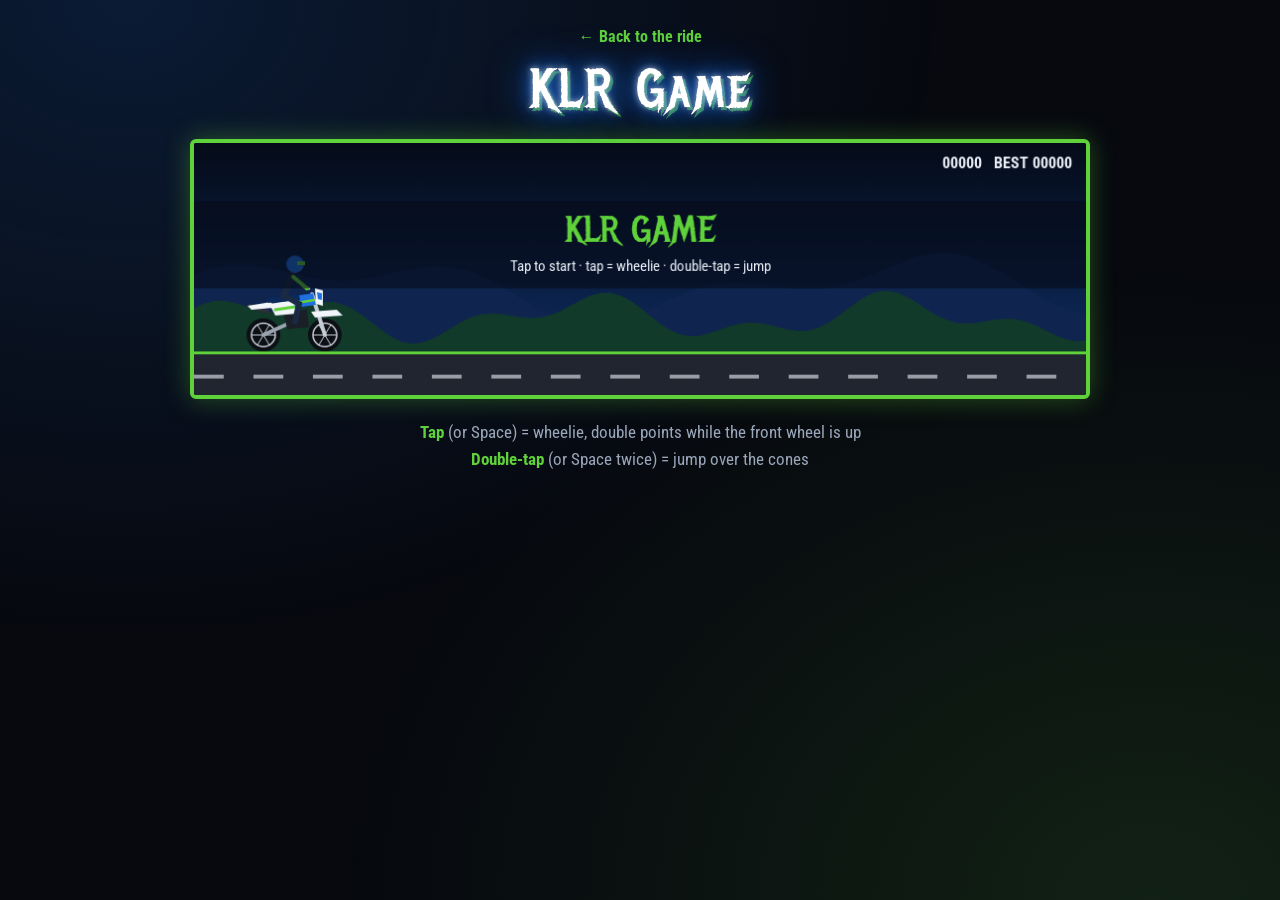
==== game.html @ b82c3928 "Add the KLR Game: wheelie and jump over traffic cones - game.html + game.js: canvas endless runner w" ====
<!DOCTYPE html>
<html lang="en">
<head>
    <meta charset="UTF-8">
    <meta name="viewport" content="width=device-width, initial-scale=1.0">
    <title>KLR Game - KLR becomes 36</title>
    <link rel="preconnect" href="https://fonts.googleapis.com">
    <link rel="preconnect" href="https://fonts.gstatic.com" crossorigin>
    <link href="https://fonts.googleapis.com/css2?family=Metal+Mania&family=Roboto+Condensed:wght@400;700;900&display=swap" rel="stylesheet">
    <link rel="stylesheet" href="style.css?v=20261026b">
</head>
<body class="game-page">
    <div class="stars"></div>

    <main class="container game-wrap">
        <a class="back-link" href="index.html">← Back to the ride</a>
        <h1 class="title game-title">KLR Game</h1>
        <canvas id="game" class="game-canvas" aria-label="KLR game: tap for a wheelie, double-tap to jump over the traffic cones"></canvas>
        <div class="game-help">
            <p><strong>Tap</strong> (or Space) = wheelie, double points while the front wheel is up</p>
            <p><strong>Double-tap</strong> (or Space twice) = jump over the cones</p>
        </div>
    </main>

    <script src="game.js?v=20261026b"></script>
</body>
</html>
---- style.css ----
/* Color Palette: KLR tank blue + Kawasaki green on a dark stage */
:root {
    --blue: #1f6fe0;
    --blue-dark: #0a2a5c;
    --green: #5fd13a;
    --green-dark: #2f8f1c;
    --bg: #07090f;
    --surface: #111827;
    --surface-2: #1a2333;
    --text: #e9eef6;
    --muted: #9aa7ba;
    --border: #2a3548;
    --success: #2ecc71;
    --font-rock: 'Metal Mania', 'Impact', fantasy;
    --font-body: 'Roboto Condensed', 'Segoe UI', Tahoma, Geneva, Verdana, sans-serif;
}

* {
    margin: 0;
    padding: 0;
    box-sizing: border-box;
}

html, body {
    font-family: var(--font-body);
    line-height: 1.6;
    color: var(--text);
    background: var(--bg);
}

/* Background glow */
.stars {
    position: fixed;
    top: 0;
    left: 0;
    width: 100%;
    height: 100%;
    background:
        radial-gradient(ellipse at 10% 0%, rgba(31, 111, 224, 0.18) 0%, transparent 50%),
        radial-gradient(ellipse at 90% 100%, rgba(95, 209, 58, 0.12) 0%, transparent 50%);
    pointer-events: none;
    z-index: -1;
}

/* Header Hero */
.hero {
    background:
        radial-gradient(ellipse at 50% 30%, rgba(31, 111, 224, 0.55) 0%, transparent 65%),
        linear-gradient(180deg, var(--blue-dark) 0%, #050b18 100%);
    color: white;
    text-align: center;
    padding: 70px 20px 150px;
    position: relative;
    overflow: hidden;
}

.hero-content {
    position: relative;
    z-index: 2;
}

.title {
    font-family: var(--font-rock);
    font-size: 5rem;
    font-weight: 400;
    line-height: 1.1;
    margin-bottom: 10px;
    letter-spacing: 3px;
    color: #fff;
    text-shadow:
        0 0 6px rgba(255, 255, 255, 0.6),
        0 0 18px var(--blue),
        0 0 40px var(--blue),
        3px 3px 0 var(--green-dark);
}

.subtitle {
    font-size: 1.6rem;
    margin-bottom: 10px;
    font-weight: 700;
    letter-spacing: 3px;
    text-transform: uppercase;
}

.tagline {
    font-size: 1.1rem;
    color: var(--green);
    font-weight: 900;
    letter-spacing: 4px;
    text-transform: uppercase;
    text-shadow: 0 0 12px rgba(95, 209, 58, 0.6);
}

/* Header collage: three tilted prints, the Athens view on top in the middle */
.hero-collage {
    display: flex;
    justify-content: center;
    align-items: center;
    max-width: 980px;
    margin: 40px auto 0;
}

.collage-photo {
    display: block;
    min-width: 0;
    object-fit: cover;
    border: 4px solid var(--blue);
    border-radius: 6px;
    box-shadow:
        0 0 0 3px var(--blue-dark),
        0 0 24px rgba(31, 111, 224, 0.45),
        0 16px 36px rgba(0, 0, 0, 0.6);
    transition: transform 0.3s ease;
}

.collage-left {
    width: 30%;
    aspect-ratio: 4 / 3;
    transform: rotate(-7deg) translateX(10%);
    z-index: 1;
}

.collage-main {
    width: 48%;
    aspect-ratio: 3 / 2;
    border-color: var(--green);
    box-shadow:
        0 0 0 4px var(--blue-dark),
        0 0 30px rgba(95, 209, 58, 0.45),
        0 18px 40px rgba(0, 0, 0, 0.6);
    transform: rotate(-1.5deg);
    z-index: 2;
}

.collage-right {
    width: 24%;
    aspect-ratio: 4 / 5;
    transform: rotate(6deg) translateX(-12%);
    z-index: 1;
}

.collage-photo:hover {
    z-index: 3;
}

/* Flames: two layers of tiled flame tongues, blue behind and green in front */
.flames {
    position: absolute;
    left: 0;
    right: 0;
    bottom: 0;
    height: 120px;
    pointer-events: none;
    z-index: 1;
}

.flames::before,
.flames::after {
    content: '';
    position: absolute;
    inset: 0;
    background-repeat: repeat-x;
    background-position: 0 calc(100% + 4px);
    transform-origin: bottom;
}

.flames::before {
    background-image: url("data:image/svg+xml,%3Csvg xmlns='http://www.w3.org/2000/svg' width='160' height='124' viewBox='0 0 160 124'%3E%3Cdefs%3E%3ClinearGradient id='g' x1='0' y1='1' x2='0' y2='0'%3E%3Cstop offset='0' stop-color='%2379b8ff'/%3E%3Cstop offset='0.25' stop-color='%234b93f0'/%3E%3Cstop offset='0.7' stop-color='%231f6fe0'/%3E%3Cstop offset='1' stop-color='%231f6fe0' stop-opacity='0'/%3E%3C/linearGradient%3E%3C/defs%3E%3Cpath fill='url(%23g)' d='M0 120 C8 95 2 70 18 40 C20 65 30 78 36 70 C44 55 38 30 58 0 C62 35 82 50 74 80 C86 66 92 58 100 38 C106 62 118 72 112 92 C124 80 132 70 140 50 C146 72 156 100 160 120 Z'/%3E%3C/svg%3E");
    background-size: 160px 124px;
    opacity: 0.9;
    animation: flicker 1.6s ease-in-out infinite alternate;
}

.flames::after {
    background-image: url("data:image/svg+xml,%3Csvg xmlns='http://www.w3.org/2000/svg' width='120' height='94' viewBox='0 0 120 94'%3E%3Cdefs%3E%3ClinearGradient id='g' x1='0' y1='1' x2='0' y2='0'%3E%3Cstop offset='0' stop-color='%23a6f07f'/%3E%3Cstop offset='0.3' stop-color='%235fd13a'/%3E%3Cstop offset='0.75' stop-color='%232f8f1c'/%3E%3Cstop offset='1' stop-color='%232f8f1c' stop-opacity='0'/%3E%3C/linearGradient%3E%3C/defs%3E%3Cpath fill='url(%23g)' d='M0 90 C6 72 4 55 16 34 C18 52 26 60 30 54 C36 42 32 24 46 4 C50 30 64 40 58 62 C68 52 72 44 78 28 C84 48 92 54 88 70 C98 60 104 52 110 36 C114 56 118 78 120 90 Z'/%3E%3C/svg%3E");
    background-size: 120px 94px;
    background-position: 40px calc(100% + 4px);
    animation: flicker 1.1s ease-in-out infinite alternate-reverse;
}

@keyframes flicker {
    0%   { transform: scaleY(1); }
    35%  { transform: scaleY(1.12); }
    70%  { transform: scaleY(0.92); }
    100% { transform: scaleY(1.06); }
}

/* Container */
.container {
    max-width: 1100px;
    margin: 0 auto;
    padding: 0 20px;
}

/* Sections */
section {
    padding: 70px 0;
}

h2 {
    font-family: var(--font-rock);
    font-weight: 400;
    font-size: 3rem;
    letter-spacing: 2px;
    margin-bottom: 30px;
    color: var(--green);
    text-align: center;
    text-shadow: 0 0 16px rgba(95, 209, 58, 0.45);
}

h2::before,
h2::after {
    content: '🔥';
    font-size: 0.6em;
    vertical-align: middle;
    margin: 0 14px;
    text-shadow: none;
}

/* Event Details */
.event-details {
    background: linear-gradient(180deg, #050b18 0%, var(--bg) 100%);
}

.details-grid {
    display: grid;
    grid-template-columns: repeat(auto-fit, minmax(260px, 1fr));
    gap: 30px;
    margin-top: 40px;
}

.detail-card {
    background: var(--surface);
    padding: 30px;
    border-radius: 6px;
    text-align: center;
    border: 1px solid var(--border);
    border-top: 4px solid var(--green);
    box-shadow: 0 6px 18px rgba(0, 0, 0, 0.4);
    transition: transform 0.3s ease, box-shadow 0.3s ease;
}

.detail-card:hover {
    transform: translateY(-5px) rotate(-0.5deg);
    box-shadow: 0 0 24px rgba(31, 111, 224, 0.5);
}

.detail-icon {
    font-size: 2.5rem;
    margin-bottom: 15px;
}

.detail-card h3 {
    color: var(--blue);
    margin-bottom: 10px;
    font-size: 1.3rem;
    font-weight: 900;
    letter-spacing: 3px;
    text-transform: uppercase;
    filter: brightness(1.4);
}

.detail-card p {
    margin: 5px 0;
    font-size: 1.15rem;
    font-weight: 700;
}

.detail-card .small {
    color: var(--muted);
    font-size: 0.95rem;
    font-weight: 400;
}

.ride-note {
    max-width: 700px;
    margin: 40px auto 0;
    text-align: center;
    font-size: 1.25rem;
    color: var(--text);
}

/* About Section */
.about {
    line-height: 1.8;
}

.about-grid {
    display: grid;
    grid-template-columns: minmax(0, 420px) minmax(0, 1fr);
    gap: 40px;
    align-items: center;
}

.about-photo {
    display: block;
    width: 100%;
    border: 4px solid var(--blue);
    border-radius: 6px;
    transform: rotate(2deg);
    box-shadow:
        0 0 26px rgba(31, 111, 224, 0.5),
        0 14px 30px rgba(0, 0, 0, 0.6);
}

.about-text p {
    font-size: 1.2rem;
    margin-bottom: 20px;
    color: var(--text);
}

.about-text strong {
    color: var(--green);
    letter-spacing: 1px;
}

/* RSVP Section */
.rsvp-section {
    background: linear-gradient(180deg, var(--bg) 0%, #0b1424 100%);
}

.section-subtitle {
    text-align: center;
    font-size: 1.2rem;
    color: var(--muted);
    margin-bottom: 40px;
}

.rsvp-form {
    max-width: 600px;
    margin: 0 auto;
    background: var(--surface);
    padding: 40px;
    border-radius: 6px;
    border: 1px solid var(--border);
    box-shadow: 0 0 30px rgba(31, 111, 224, 0.2);
}

.form-group {
    margin-bottom: 25px;
}

.form-group label {
    display: block;
    margin-bottom: 8px;
    font-weight: 700;
    color: var(--green);
    font-size: 1rem;
    letter-spacing: 1px;
    text-transform: uppercase;
}

.form-group input,
.form-group select,
.form-group textarea {
    width: 100%;
    padding: 12px;
    background: var(--surface-2);
    color: var(--text);
    border: 2px solid var(--border);
    border-radius: 4px;
    font-size: 1rem;
    font-family: inherit;
    transition: border-color 0.3s ease, box-shadow 0.3s ease;
}

.form-group input::placeholder,
.form-group textarea::placeholder {
    color: #6b778a;
}

.form-group input:focus,
.form-group select:focus,
.form-group textarea:focus {
    outline: none;
    border-color: var(--blue);
    box-shadow: 0 0 0 3px rgba(31, 111, 224, 0.3);
}

.radio-group {
    display: flex;
    flex-direction: column;
    gap: 12px;
}

.form-group .radio-label {
    display: flex;
    align-items: center;
    cursor: pointer;
    font-weight: 400;
    color: var(--text);
    text-transform: none;
    letter-spacing: 0;
    gap: 10px;
}

.radio-label input[type="radio"] {
    width: auto;
    margin: 0;
    cursor: pointer;
    accent-color: var(--green);
}

.btn-submit {
    width: 100%;
    padding: 16px;
    background: linear-gradient(135deg, var(--green-dark) 0%, var(--green) 50%, var(--blue) 100%);
    background-size: 200% 100%;
    color: #fff;
    border: none;
    border-radius: 4px;
    font-family: var(--font-rock);
    font-size: 1.6rem;
    letter-spacing: 2px;
    cursor: pointer;
    text-shadow: 2px 2px 0 rgba(0, 0, 0, 0.4);
    transition: transform 0.2s ease, box-shadow 0.2s ease, background-position 0.4s ease;
}

.btn-submit:hover {
    transform: translateY(-2px);
    background-position: 100% 0;
    box-shadow: 0 0 24px rgba(95, 209, 58, 0.6);
}

.btn-submit:active {
    transform: translateY(0);
}

.btn-submit:disabled {
    opacity: 0.6;
    cursor: wait;
    transform: none;
}

.form-error {
    margin-top: 15px;
    color: #ff6b6b;
    text-align: center;
    font-weight: 700;
}

.success-message {
    background: linear-gradient(135deg, var(--green-dark) 0%, var(--blue) 100%);
    color: white;
    padding: 20px;
    border-radius: 4px;
    text-align: center;
    font-weight: 700;
    margin-top: 20px;
    animation: slideIn 0.3s ease;
}

@keyframes slideIn {
    from {
        opacity: 0;
        transform: translateY(-10px);
    }
    to {
        opacity: 1;
        transform: translateY(0);
    }
}

/* Riders Section */
.riders {
    background: #0b1424;
}

.riders-list {
    display: grid;
    grid-template-columns: repeat(auto-fill, minmax(250px, 1fr));
    gap: 20px;
    margin-bottom: 30px;
}

.rider-card {
    background: var(--surface);
    padding: 20px;
    border-radius: 6px;
    border: 1px solid var(--border);
    border-left: 4px solid var(--green);
}

.rider-name {
    font-weight: 900;
    color: var(--text);
    margin-bottom: 5px;
    font-size: 1.1rem;
}

.rider-bike {
    font-size: 0.95rem;
    color: var(--muted);
    margin-bottom: 8px;
}

.rider-status {
    display: inline-block;
    padding: 4px 10px;
    background: var(--green);
    color: #06210a;
    border-radius: 20px;
    font-size: 0.8rem;
    font-weight: 900;
    text-transform: uppercase;
}

.riders-count {
    text-align: center;
    font-size: 1.2rem;
    color: var(--muted);
    font-style: italic;
}

/* Footer */
footer {
    position: relative;
    background: #03060c;
    color: var(--text);
    text-align: center;
    padding: 30px 20px 100px;
    overflow: hidden;
}

footer p {
    position: relative;
    z-index: 2;
    margin: 10px 0;
}

.flames-footer {
    height: 80px;
    opacity: 0.6;
}

.flames-footer::before {
    background-size: 107px 83px;
}

.flames-footer::after {
    background-size: 80px 63px;
}

.social {
    font-size: 0.95rem;
    color: var(--green);
}

/* Responsive Design */
@media (max-width: 768px) {
    .title {
        font-size: 3.2rem;
    }

    .subtitle {
        font-size: 1.2rem;
    }

    h2 {
        font-size: 2.2rem;
    }

    h2::before,
    h2::after {
        margin: 0 8px;
    }

    section {
        padding: 50px 0;
    }

    .rsvp-form {
        padding: 25px;
    }

    .details-grid {
        grid-template-columns: 1fr;
        gap: 20px;
    }

    .about-grid {
        grid-template-columns: 1fr;
        gap: 30px;
    }

    .about-photo {
        max-width: 340px;
        margin: 0 auto;
    }

    .riders-list {
        grid-template-columns: repeat(auto-fill, minmax(200px, 1fr));
    }

    .hero {
        padding: 50px 16px 110px;
    }

    .hero-collage {
        display: grid;
        grid-template-columns: 1fr 1fr;
        gap: 18px 14px;
        max-width: 480px;
    }

    .collage-main {
        grid-column: 1 / -1;
        order: -1;
        width: 100%;
    }

    .collage-left,
    .collage-right {
        width: 100%;
        aspect-ratio: 1;
    }

    .collage-left {
        transform: rotate(-4deg);
    }

    .collage-right {
        transform: rotate(4deg);
    }

    .flames {
        height: 80px;
    }
}

@media (max-width: 480px) {
    .title {
        font-size: 2.6rem;
    }

    .container {
        padding: 0 16px;
    }

    .rsvp-form {
        padding: 20px;
    }

    .radio-group {
        gap: 8px;
    }
}

@media (prefers-reduced-motion: reduce) {
    .flames::before,
    .flames::after {
        animation: none;
    }
}

/* Clickable route card and place links */
.detail-card-link {
    display: block;
    color: inherit;
    text-decoration: none;
}

.detail-card-link .small {
    color: var(--green);
}

.place-link {
    color: var(--text);
    text-decoration: none;
    border-bottom: 2px solid var(--green);
}

.place-link:hover {
    color: var(--green);
}

/* Game button in the header */
.btn-game {
    display: inline-block;
    margin-bottom: 26px;
    padding: 10px 22px;
    color: #fff;
    text-decoration: none;
    font-weight: 900;
    letter-spacing: 1px;
    text-transform: uppercase;
    background: linear-gradient(135deg, var(--green-dark) 0%, var(--green) 50%, var(--blue) 100%);
    border-radius: 999px;
    box-shadow: 0 0 18px rgba(95, 209, 58, 0.5);
    transition: transform 0.2s ease, box-shadow 0.2s ease;
}

.btn-game:hover {
    transform: translateY(-2px) scale(1.03);
    box-shadow: 0 0 28px rgba(95, 209, 58, 0.8);
}

/* Game page */
.game-wrap {
    padding-top: 24px;
    padding-bottom: 40px;
    text-align: center;
}

.back-link {
    display: inline-block;
    margin-bottom: 10px;
    color: var(--green);
    text-decoration: none;
    font-weight: 700;
}

.game-title {
    font-size: 3.4rem;
}

.game-canvas {
    display: block;
    width: 100%;
    max-width: 900px;
    aspect-ratio: 900 / 260;
    min-height: 220px;
    margin: 20px auto;
    border: 4px solid var(--green);
    border-radius: 6px;
    box-shadow: 0 0 26px rgba(95, 209, 58, 0.35);
    touch-action: manipulation;
    user-select: none;
    -webkit-user-select: none;
    -webkit-tap-highlight-color: transparent;
    cursor: pointer;
}

.game-help {
    color: var(--muted);
    font-size: 1.05rem;
}

.game-help strong {
    color: var(--green);
}


/* Let the fixed background glow show behind the whole (short) game page */
body.game-page {
    background: transparent;
}
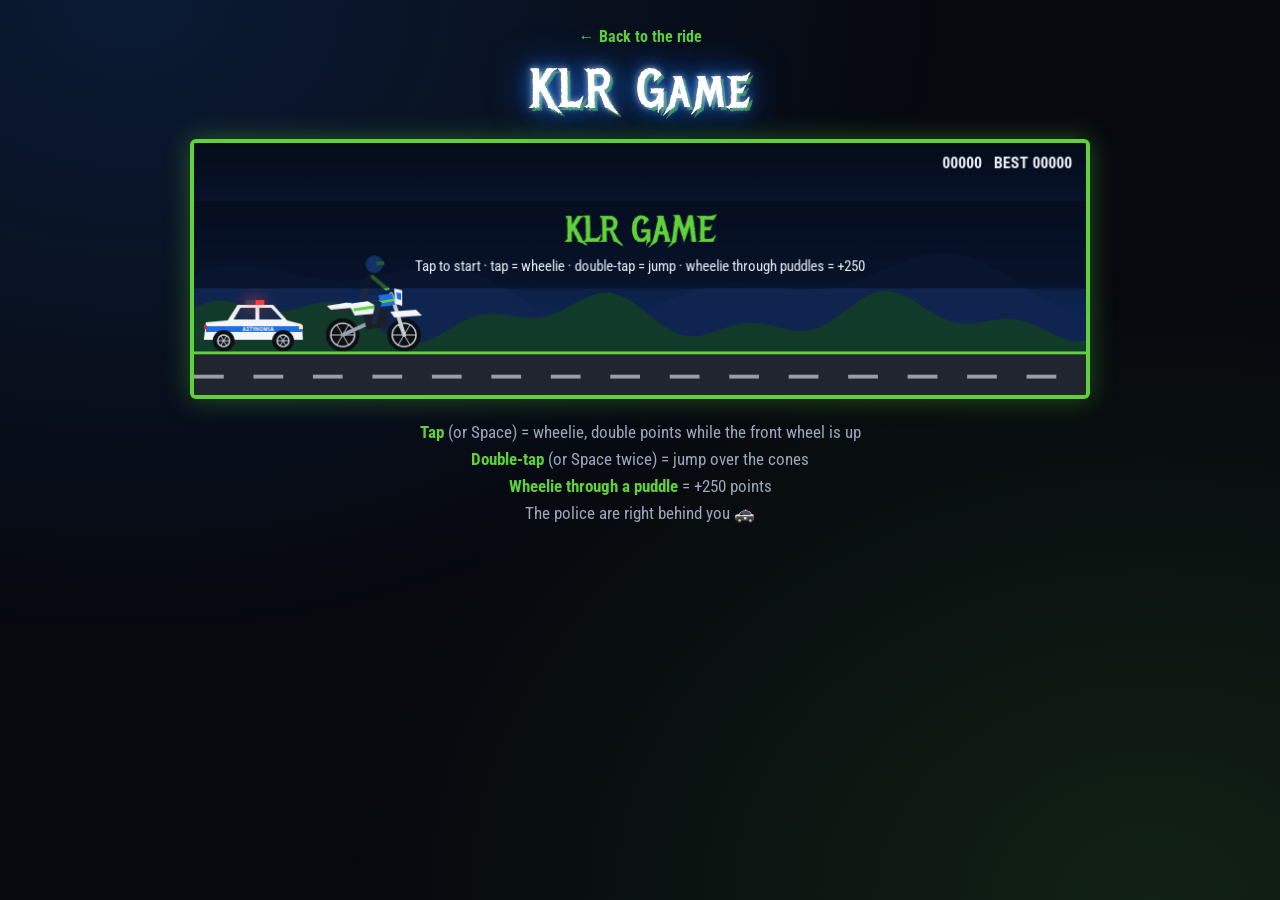
==== commit ccc6b059: "Game: police car on your tail and puddles worth +250 - Greek patrol car chases behind the bike with " ====
--- a/game.html
+++ b/game.html
@@ -7,7 +7,7 @@
     <link rel="preconnect" href="https://fonts.googleapis.com">
     <link rel="preconnect" href="https://fonts.gstatic.com" crossorigin>
     <link href="https://fonts.googleapis.com/css2?family=Metal+Mania&family=Roboto+Condensed:wght@400;700;900&display=swap" rel="stylesheet">
-    <link rel="stylesheet" href="style.css?v=20261026b">
+    <link rel="stylesheet" href="style.css?v=20261026c">
 </head>
 <body class="game-page">
     <div class="stars"></div>
@@ -19,9 +19,11 @@
         <div class="game-help">
             <p><strong>Tap</strong> (or Space) = wheelie, double points while the front wheel is up</p>
             <p><strong>Double-tap</strong> (or Space twice) = jump over the cones</p>
+            <p><strong>Wheelie through a puddle</strong> = +250 points</p>
+            <p>The police are right behind you 🚓</p>
         </div>
     </main>
 
-    <script src="game.js?v=20261026b"></script>
+    <script src="game.js?v=20261026c"></script>
 </body>
 </html>
--- a/style.css
+++ b/style.css
@@ -732,6 +732,13 @@
     cursor: pointer;
 }
 
+@media (max-width: 600px) {
+    .game-canvas {
+        aspect-ratio: 560 / 260;
+        min-height: 0;
+    }
+}
+
 .game-help {
     color: var(--muted);
     font-size: 1.05rem;
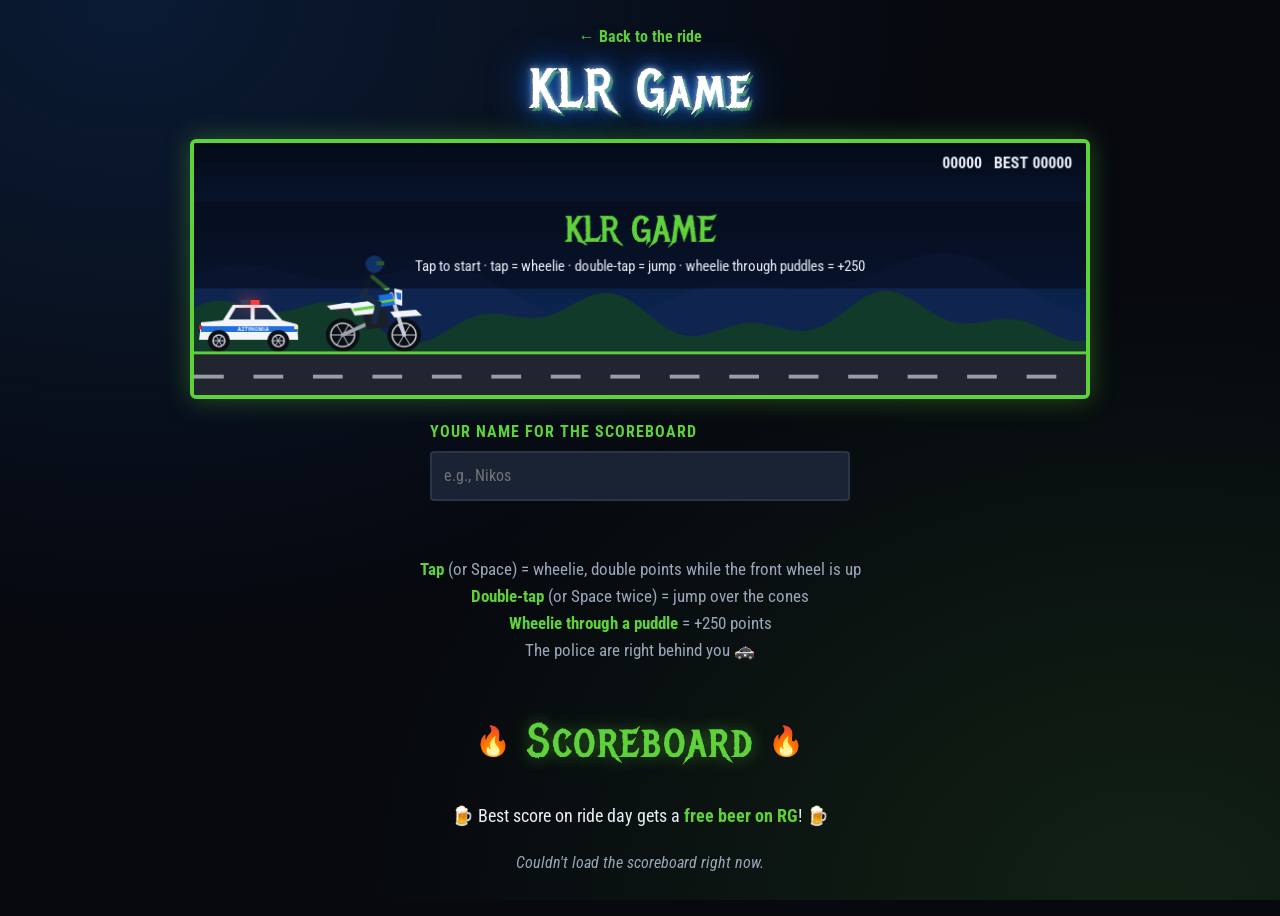
==== commit 482cd79e: "Game scoreboard: name once, scores saved automatically - Apps Script: "Scores" tab, POST {type:'scor" ====
--- a/game.html
+++ b/game.html
@@ -7,7 +7,7 @@
     <link rel="preconnect" href="https://fonts.googleapis.com">
     <link rel="preconnect" href="https://fonts.gstatic.com" crossorigin>
     <link href="https://fonts.googleapis.com/css2?family=Metal+Mania&family=Roboto+Condensed:wght@400;700;900&display=swap" rel="stylesheet">
-    <link rel="stylesheet" href="style.css?v=20261026c">
+    <link rel="stylesheet" href="style.css?v=20261026d">
 </head>
 <body class="game-page">
     <div class="stars"></div>
@@ -16,14 +16,31 @@
         <a class="back-link" href="index.html">← Back to the ride</a>
         <h1 class="title game-title">KLR Game</h1>
         <canvas id="game" class="game-canvas" aria-label="KLR game: tap for a wheelie, double-tap to jump over the traffic cones"></canvas>
+        <div class="score-entry">
+            <label for="playerName">Your name for the scoreboard</label>
+            <div class="score-entry-row">
+                <input type="text" id="playerName" maxlength="20" placeholder="e.g., Nikos" autocomplete="nickname">
+                <button type="button" id="saveScore" class="btn-save-score" hidden>Save score</button>
+            </div>
+            <p id="scoreStatus" class="score-status" role="status"></p>
+        </div>
+
         <div class="game-help">
             <p><strong>Tap</strong> (or Space) = wheelie, double points while the front wheel is up</p>
             <p><strong>Double-tap</strong> (or Space twice) = jump over the cones</p>
             <p><strong>Wheelie through a puddle</strong> = +250 points</p>
             <p>The police are right behind you 🚓</p>
         </div>
+
+        <section class="scoreboard">
+            <h2>Scoreboard</h2>
+            <p class="beer-prize">🍺 Best score on ride day gets a <strong>free beer on RG</strong>! 🍺</p>
+            <ol id="scoreList" class="score-list"></ol>
+            <p id="scoreEmpty" class="score-empty">Loading scores…</p>
+        </section>
     </main>
 
-    <script src="game.js?v=20261026c"></script>
+    <script src="game.js?v=20261026d"></script>
+    <script src="scoreboard.js?v=20261026d"></script>
 </body>
 </html>
--- a/style.css
+++ b/style.css
@@ -753,3 +753,144 @@
 body.game-page {
     background: transparent;
 }
+
+/* Game: name entry and scoreboard */
+.score-entry {
+    max-width: 420px;
+    margin: 0 auto 24px;
+    text-align: left;
+}
+
+.score-entry label {
+    display: block;
+    margin-bottom: 6px;
+    color: var(--green);
+    font-weight: 700;
+    letter-spacing: 1px;
+    text-transform: uppercase;
+}
+
+.score-entry-row {
+    display: flex;
+    gap: 10px;
+}
+
+.score-entry input {
+    flex: 1;
+    min-width: 0;
+    padding: 10px 12px;
+    background: var(--surface-2);
+    color: var(--text);
+    border: 2px solid var(--border);
+    border-radius: 4px;
+    font: inherit;
+    font-size: 1rem;
+}
+
+.score-entry input:focus {
+    outline: none;
+    border-color: var(--blue);
+}
+
+.btn-save-score {
+    padding: 10px 16px;
+    background: var(--green);
+    color: #06210a;
+    border: none;
+    border-radius: 4px;
+    font: inherit;
+    font-weight: 900;
+    cursor: pointer;
+}
+
+.score-status {
+    min-height: 1.6em;
+    margin-top: 6px;
+    color: var(--muted);
+}
+
+.score-status.ok {
+    color: var(--green);
+}
+
+.scoreboard {
+    max-width: 520px;
+    margin: 0 auto;
+    padding: 40px 0 0;
+}
+
+.beer-prize {
+    margin: -10px 0 20px;
+    font-size: 1.15rem;
+}
+
+.beer-prize strong {
+    color: var(--green);
+}
+
+.score-list {
+    list-style: none;
+    text-align: left;
+}
+
+.score-list li {
+    display: flex;
+    align-items: center;
+    gap: 12px;
+    margin-bottom: 8px;
+    padding: 10px 14px;
+    background: var(--surface);
+    border: 1px solid var(--border);
+    border-left: 4px solid var(--blue);
+    border-radius: 4px;
+}
+
+.score-list li.leader {
+    border-left-color: var(--green);
+    box-shadow: 0 0 18px rgba(95, 209, 58, 0.35);
+}
+
+.score-list li.me .who {
+    color: var(--green);
+}
+
+.score-list .rank {
+    width: 26px;
+    height: 26px;
+    line-height: 26px;
+    flex-shrink: 0;
+    text-align: center;
+    border-radius: 50%;
+    background: var(--blue);
+    color: #fff;
+    font-weight: 900;
+}
+
+.score-list li.leader .rank {
+    background: var(--green);
+    color: #06210a;
+}
+
+.score-list .who {
+    flex: 1;
+    min-width: 0;
+    font-weight: 700;
+    overflow-wrap: anywhere;
+}
+
+.score-list .beer {
+    margin-left: 6px;
+    font-size: 0.85rem;
+    color: var(--green);
+    white-space: nowrap;
+}
+
+.score-list .pts {
+    font-weight: 900;
+    font-variant-numeric: tabular-nums;
+}
+
+.score-empty {
+    color: var(--muted);
+    font-style: italic;
+}
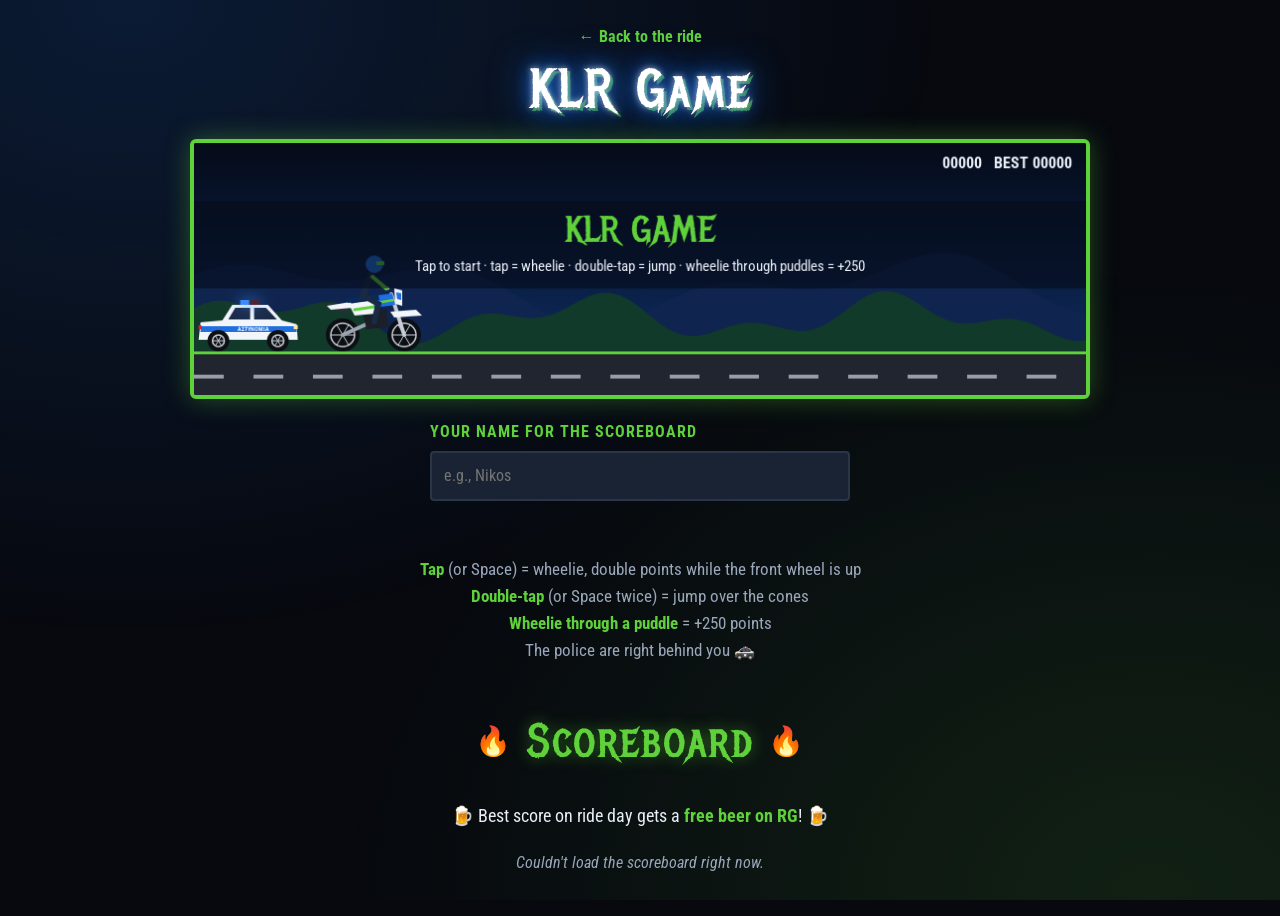
==== commit 5dbb2e8b: "Scoreboard: use the new web app URL and send unsaved best scores - SCORE_ENDPOINT points at the orga" ====
--- a/game.html
+++ b/game.html
@@ -7,7 +7,7 @@
     <link rel="preconnect" href="https://fonts.googleapis.com">
     <link rel="preconnect" href="https://fonts.gstatic.com" crossorigin>
     <link href="https://fonts.googleapis.com/css2?family=Metal+Mania&family=Roboto+Condensed:wght@400;700;900&display=swap" rel="stylesheet">
-    <link rel="stylesheet" href="style.css?v=20261026d">
+    <link rel="stylesheet" href="style.css?v=20261026e">
 </head>
 <body class="game-page">
     <div class="stars"></div>
@@ -40,7 +40,7 @@
         </section>
     </main>
 
-    <script src="game.js?v=20261026d"></script>
-    <script src="scoreboard.js?v=20261026d"></script>
+    <script src="game.js?v=20261026e"></script>
+    <script src="scoreboard.js?v=20261026e"></script>
 </body>
 </html>
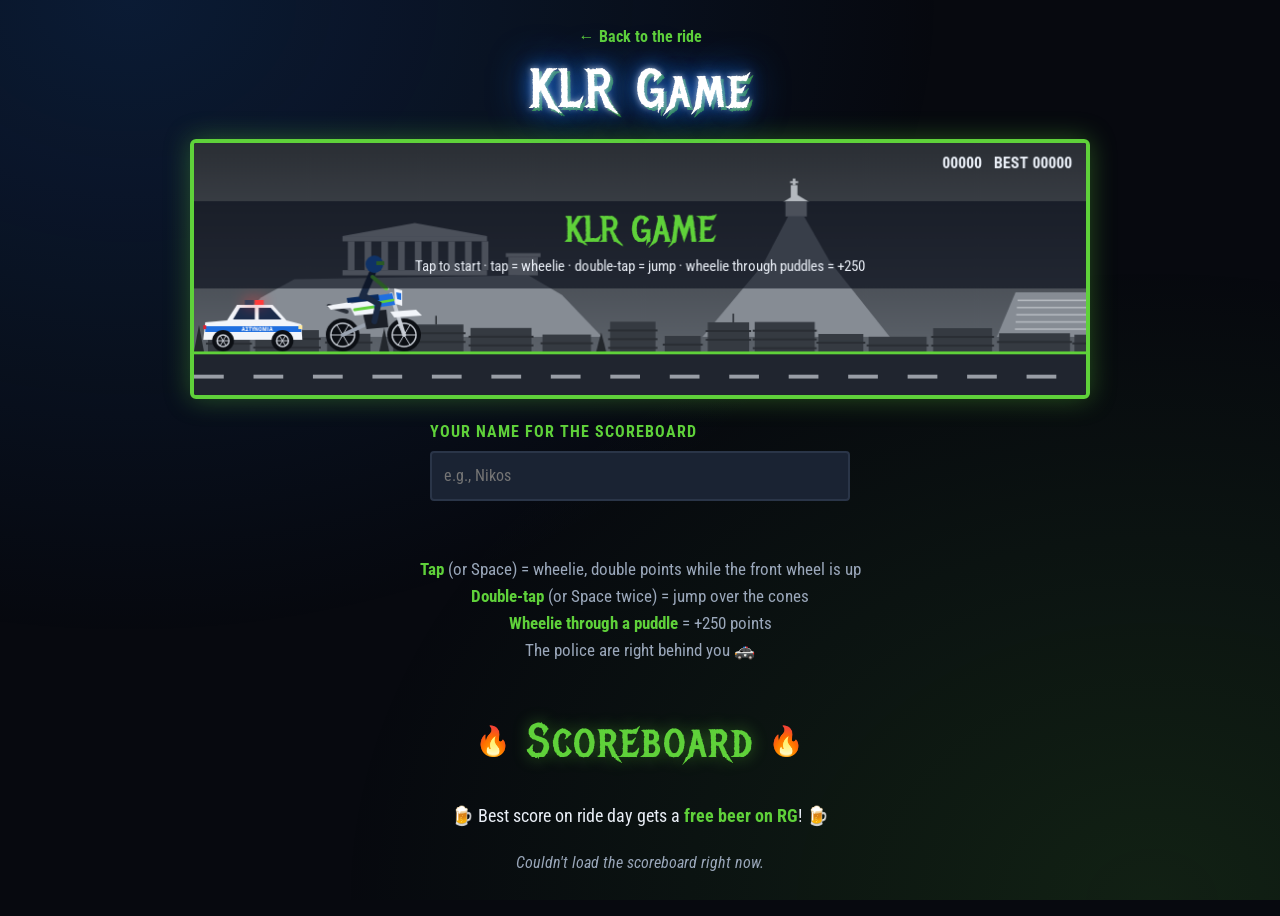
==== commit e1306fc7: "Game: gray Athens skyline backdrop Replaces the hills with gray silhouettes that scroll in parallax:" ====
--- a/game.html
+++ b/game.html
@@ -7,7 +7,7 @@
     <link rel="preconnect" href="https://fonts.googleapis.com">
     <link rel="preconnect" href="https://fonts.gstatic.com" crossorigin>
     <link href="https://fonts.googleapis.com/css2?family=Metal+Mania&family=Roboto+Condensed:wght@400;700;900&display=swap" rel="stylesheet">
-    <link rel="stylesheet" href="style.css?v=20261026e">
+    <link rel="stylesheet" href="style.css?v=20261026f">
 </head>
 <body class="game-page">
     <div class="stars"></div>
@@ -40,7 +40,7 @@
         </section>
     </main>
 
-    <script src="game.js?v=20261026e"></script>
-    <script src="scoreboard.js?v=20261026e"></script>
+    <script src="game.js?v=20261026f"></script>
+    <script src="scoreboard.js?v=20261026f"></script>
 </body>
 </html>
